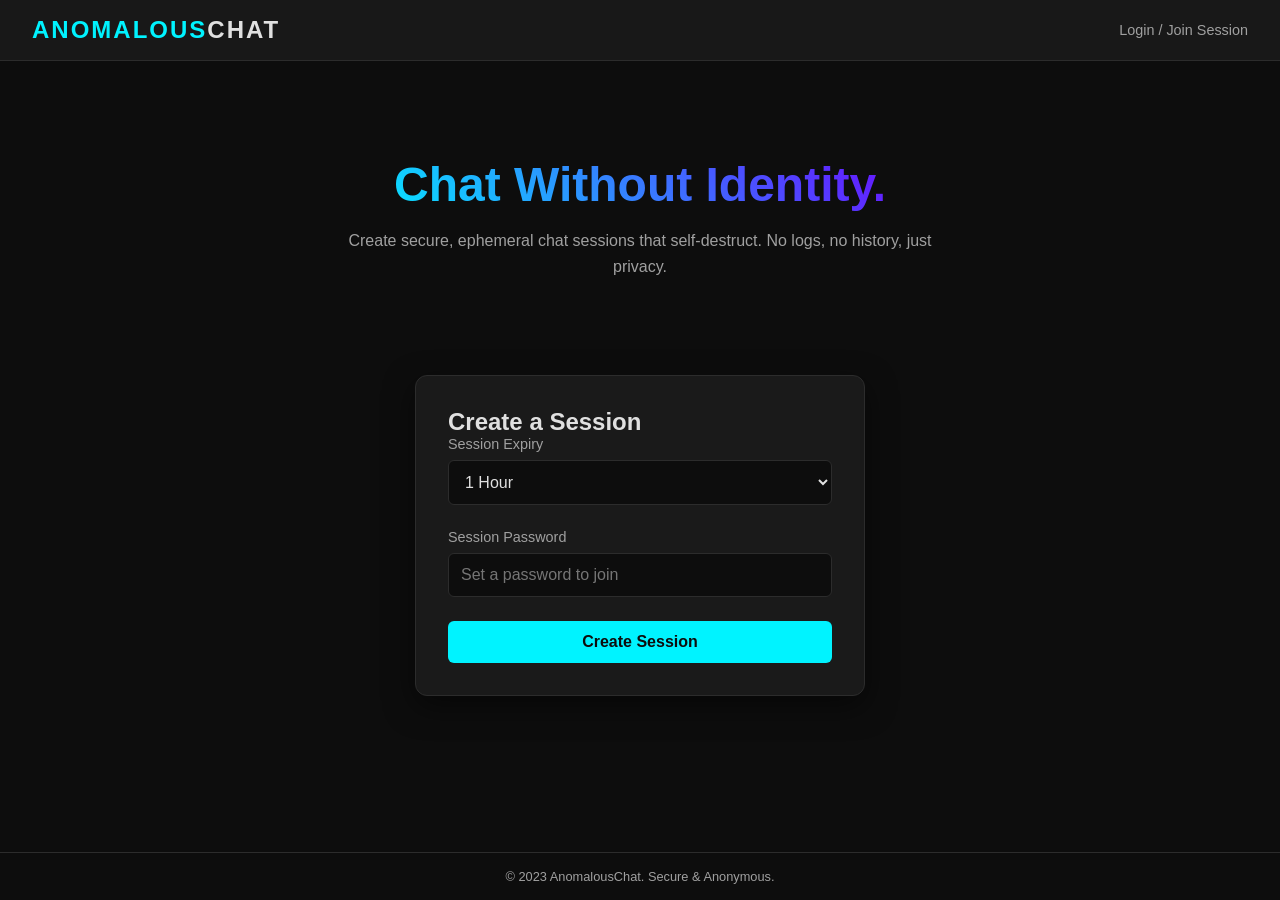
==== index.html @ 41e92f42 "Frontend" ====
<!DOCTYPE html>
<html lang="en">
<head>
    <meta charset="UTF-8">
    <meta name="viewport" content="width=device-width, initial-scale=1.0">
    <title>AnomalousChat - Anonymous Secure Chat</title>
    <link rel="stylesheet" href="css/style.css">
</head>
<body>

    <!-- Navigation Bar -->
    <nav>
        <a href="index.html" class="logo">Anomalous<span>Chat</span></a>
        <div class="nav-links">
            <a href="login.html">Login / Join Session</a>
        </div>
    </nav>

    <!-- Main Container -->
    <div class="container">
        
        <!-- Hero Section -->
        <div class="hero">
            <h1>Chat Without Identity.</h1>
            <p>Create secure, ephemeral chat sessions that self-destruct. No logs, no history, just privacy.</p>
        </div>

        <!-- Create Session Card -->
        <div class="card">
            <h2>Create a Session</h2>
            <form id="createSessionForm">
                <!-- Expiry Dropdown -->
                <div class="form-group">
                    <label for="expiry">Session Expiry</label>
                    <select id="expiry" class="form-control" required>
                        <!-- Options will be populated by JS (1-24 hours) -->
                    </select>
                </div>

                <!-- Password Input -->
                <div class="form-group">
                    <label for="password">Session Password</label>
                    <input type="password" id="password" class="form-control" placeholder="Set a password to join" required>
                </div>

                <!-- Submit Button -->
                <button type="submit" class="btn btn-primary">Create Session</button>
            </form>
        </div>
    </div>

    <!-- Modal for Displaying Session ID -->
    <div id="sessionModal" class="modal">
        <div class="modal-content">
            <h3>Session Created Successfully</h3>
            <p>Your Session ID is:</p>
            
            <!-- Session ID Display -->
            <div id="generatedSessionId" class="session-id-display">******</div>
            
            <!-- Copy Button -->
            <button id="copyBtn" class="btn btn-secondary" style="margin-bottom: 15px;">
                Copy to Clipboard
            </button>
            
            <p style="font-size: 0.8rem; color: var(--danger); margin-bottom: 15px;">
                Note: Copy this ID now. You will need it to login.
            </p>

            <!-- Proceed Button -->
            <a href="login.html" id="proceedBtn" class="btn btn-primary" style="text-decoration: none; display: block;">
                Proceed to Login
            </a>
        </div>
    </div>

    <!-- Footer -->
    <footer>
        <p>&copy; 2023 AnomalousChat. Secure & Anonymous.</p>
    </footer>

    <!-- Scripts -->
    <script src="js/config.js"></script>
    <script src="js/landing.js"></script>
</body>
</html>
---- css/style.css ----
/* css/style.css */
:root {
    --bg-primary: #0d0d0d;
    --bg-secondary: #1a1a1a;
    --bg-tertiary: #2c2c2c;
    --text-primary: #e0e0e0;
    --text-secondary: #a0a0a0;
    --accent-primary: #00f3ff; /* Cyan Neon */
    --accent-secondary: #7000ff; /* Purple Neon */
    --danger: #ff0055;
    --success: #00ff9d;
    --font-main: 'Segoe UI', Tahoma, Geneva, Verdana, sans-serif;
    --font-mono: 'Courier New', Courier, monospace;
}

* {
    margin: 0;
    padding: 0;
    box-sizing: border-box;
}

body {
    background-color: var(--bg-primary);
    color: var(--text-primary);
    font-family: var(--font-main);
    min-height: 100vh;
    display: flex;
    flex-direction: column;
    overflow-x: hidden;
}

/* Navbar */
nav {
    background-color: rgba(26, 26, 26, 0.9);
    backdrop-filter: blur(10px);
    padding: 1rem 2rem;
    display: flex;
    justify-content: space-between;
    align-items: center;
    border-bottom: 1px solid var(--bg-tertiary);
    position: sticky;
    top: 0;
    z-index: 100;
}

.logo {
    font-size: 1.5rem;
    font-weight: bold;
    color: var(--accent-primary);
    text-decoration: none;
    letter-spacing: 2px;
    text-transform: uppercase;
}

.logo span {
    color: var(--text-primary);
}

.nav-links a {
    color: var(--text-secondary);
    text-decoration: none;
    margin-left: 20px;
    transition: color 0.3s;
    font-size: 0.9rem;
}

.nav-links a:hover {
    color: var(--accent-primary);
}

/* Containers */
.container {
    max-width: 1200px;
    margin: 0 auto;
    padding: 2rem;
    flex: 1;
}

/* Hero Section (Landing) */
.hero {
    text-align: center;
    padding: 4rem 0;
}

.hero h1 {
    font-size: 3rem;
    margin-bottom: 1rem;
    background: linear-gradient(45deg, var(--accent-primary), var(--accent-secondary));
    -webkit-background-clip: text;
    -webkit-text-fill-color: transparent;
}

.hero p {
    color: var(--text-secondary);
    max-width: 600px;
    margin: 0 auto 2rem;
    line-height: 1.6;
}

/* Cards & Forms */
.card {
    background-color: var(--bg-secondary);
    border-radius: 12px;
    padding: 2rem;
    max-width: 450px;
    margin: 0 auto;
    border: 1px solid var(--bg-tertiary);
    box-shadow: 0 10px 30px rgba(0, 0, 0, 0.5);
}

.form-group {
    margin-bottom: 1.5rem;
}

.form-group label {
    display: block;
    margin-bottom: 0.5rem;
    color: var(--text-secondary);
    font-size: 0.9rem;
}

.form-control {
    width: 100%;
    padding: 12px;
    background-color: var(--bg-primary);
    border: 1px solid var(--bg-tertiary);
    border-radius: 6px;
    color: var(--text-primary);
    font-size: 1rem;
    transition: border-color 0.3s;
}

.form-control:focus {
    outline: none;
    border-color: var(--accent-primary);
}

/* Buttons */
.btn {
    display: inline-block;
    padding: 12px 24px;
    border-radius: 6px;
    font-size: 1rem;
    font-weight: 600;
    cursor: pointer;
    transition: all 0.3s;
    border: none;
    text-align: center;
    text-decoration: none;
}

.btn-primary {
    background-color: var(--accent-primary);
    color: var(--bg-primary);
    width: 100%;
}

.btn-primary:hover {
    box-shadow: 0 0 15px var(--accent-primary);
    transform: translateY(-2px);
}

.btn-secondary {
    background-color: transparent;
    border: 1px solid var(--accent-primary);
    color: var(--accent-primary);
}

.btn-danger {
    background-color: var(--danger);
    color: white;
}

/* Modal */
.modal {
    display: none;
    position: fixed;
    top: 0;
    left: 0;
    width: 100%;
    height: 100%;
    background: rgba(0, 0, 0, 0.8);
    backdrop-filter: blur(5px);
    justify-content: center;
    align-items: center;
    z-index: 200;
}

.modal.active {
    display: flex;
}

.modal-content {
    background: var(--bg-secondary);
    padding: 2.5rem;
    border-radius: 12px;
    max-width: 400px;
    width: 90%;
    text-align: center;
    border: 1px solid var(--accent-primary);
    animation: popIn 0.3s ease-out;
}

@keyframes popIn {
    from { transform: scale(0.9); opacity: 0; }
    to { transform: scale(1); opacity: 1; }
}

.session-id-display {
    font-family: var(--font-mono);
    font-size: 2rem;
    font-weight: bold;
    letter-spacing: 3px;
    margin: 1.5rem 0;
    color: var(--accent-primary);
    background: var(--bg-primary);
    padding: 10px;
    border-radius: 4px;
    user-select: all; /* Easy selection */
}

/* Footer */
footer {
    text-align: center;
    padding: 1rem;
    color: var(--text-secondary);
    font-size: 0.8rem;
    border-top: 1px solid var(--bg-tertiary);
}
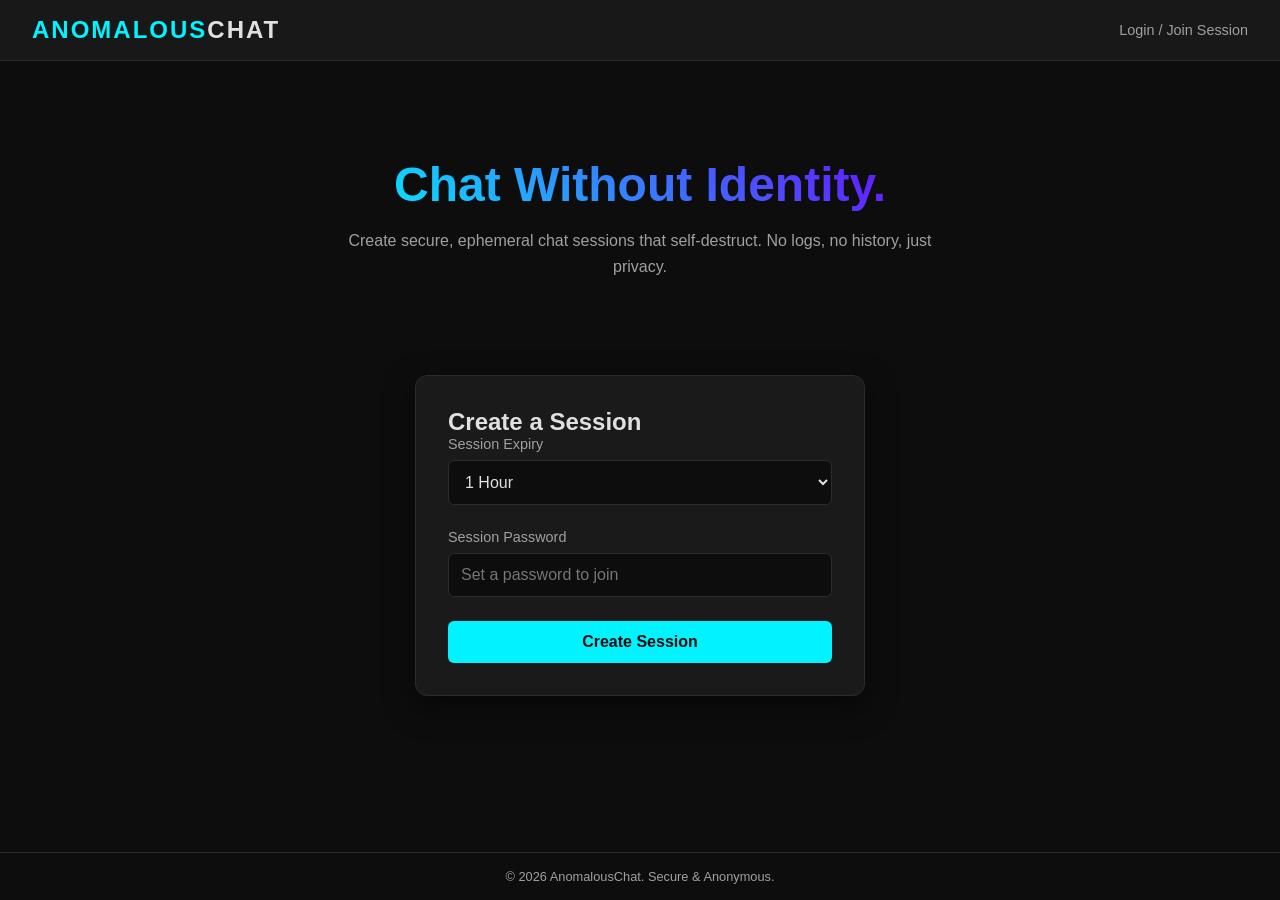
==== commit 31a0572e: "Update copyright year in footer to 2026" ====
--- a/index.html
+++ b/index.html
@@ -76,11 +76,11 @@
 
     <!-- Footer -->
     <footer>
-        <p>&copy; 2023 AnomalousChat. Secure & Anonymous.</p>
+        <p>&copy; 2026 AnomalousChat. Secure & Anonymous.</p>
     </footer>
 
     <!-- Scripts -->
     <script src="js/config.js"></script>
     <script src="js/landing.js"></script>
 </body>
-</html>+</html>
